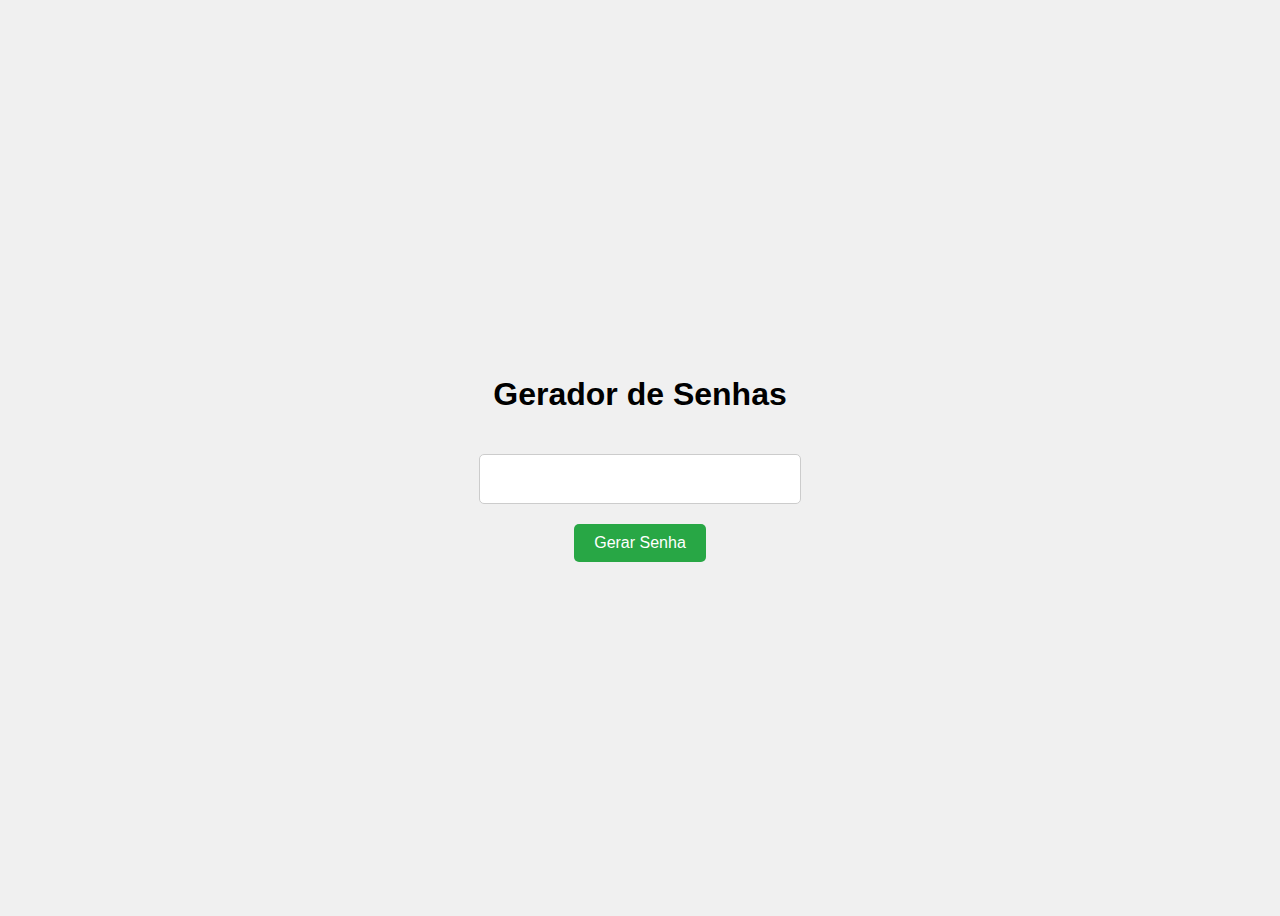
==== index.html @ adefcd38 ":data:29/09/2024" ====
<!DOCTYPE html>
<html lang="pt-BR">

<head>
    <meta charset="UTF-8">
    <meta name="viewport" content="width=device-width, initial-scale=1.0">
    <link rel="stylesheet" href="./src/css/styles.css">
    <title>Gerador de Senhas</title>
</head>

<body>
    <h1>Gerador de Senhas</h1>
    <input type="text" id="password" readonly>
    <button onclick="generatePassword()">Gerar Senha</button>


    <script src="./src/javascript/script.js"></script>
</body>

</html>
---- src/css/styles.css ----
body {
    font-family: Arial, sans-serif;
    display: flex;
    flex-direction: column;
    align-items: center;
    justify-content: center;
    height: 100vh;
    background-color: #f0f0f0;
}
#password {
    font-size: 24px;
    margin: 20px;
    padding: 10px;
    border: 1px solid #ccc;
    border-radius: 5px;
    width: 300px;
    text-align: center;
}
button {
    padding: 10px 20px;
    font-size: 16px;
    border: none;
    border-radius: 5px;
    background-color: #28a745;
    color: white;
    cursor: pointer;
}
button:hover {
    background-color: #218838;
}
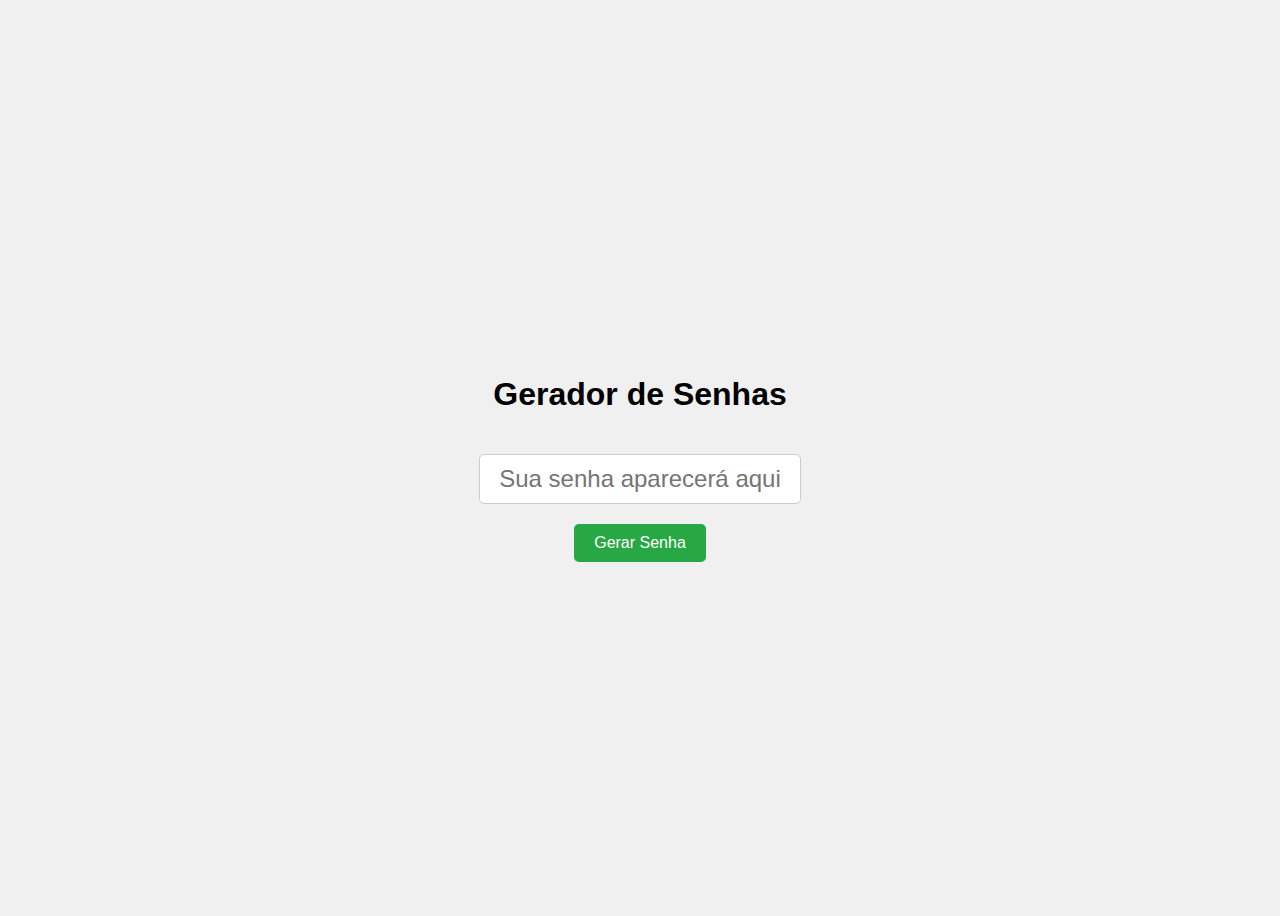
==== commit 50e491f1: "feat:novas funcionalidades" ====
--- a/index.html
+++ b/index.html
@@ -10,7 +10,7 @@
 
 <body>
     <h1>Gerador de Senhas</h1>
-    <input type="text" id="password" readonly>
+    <input type="text" id="password" placeholder="Sua senha aparecerá aqui" readonly>
     <button onclick="generatePassword()">Gerar Senha</button>
 
 
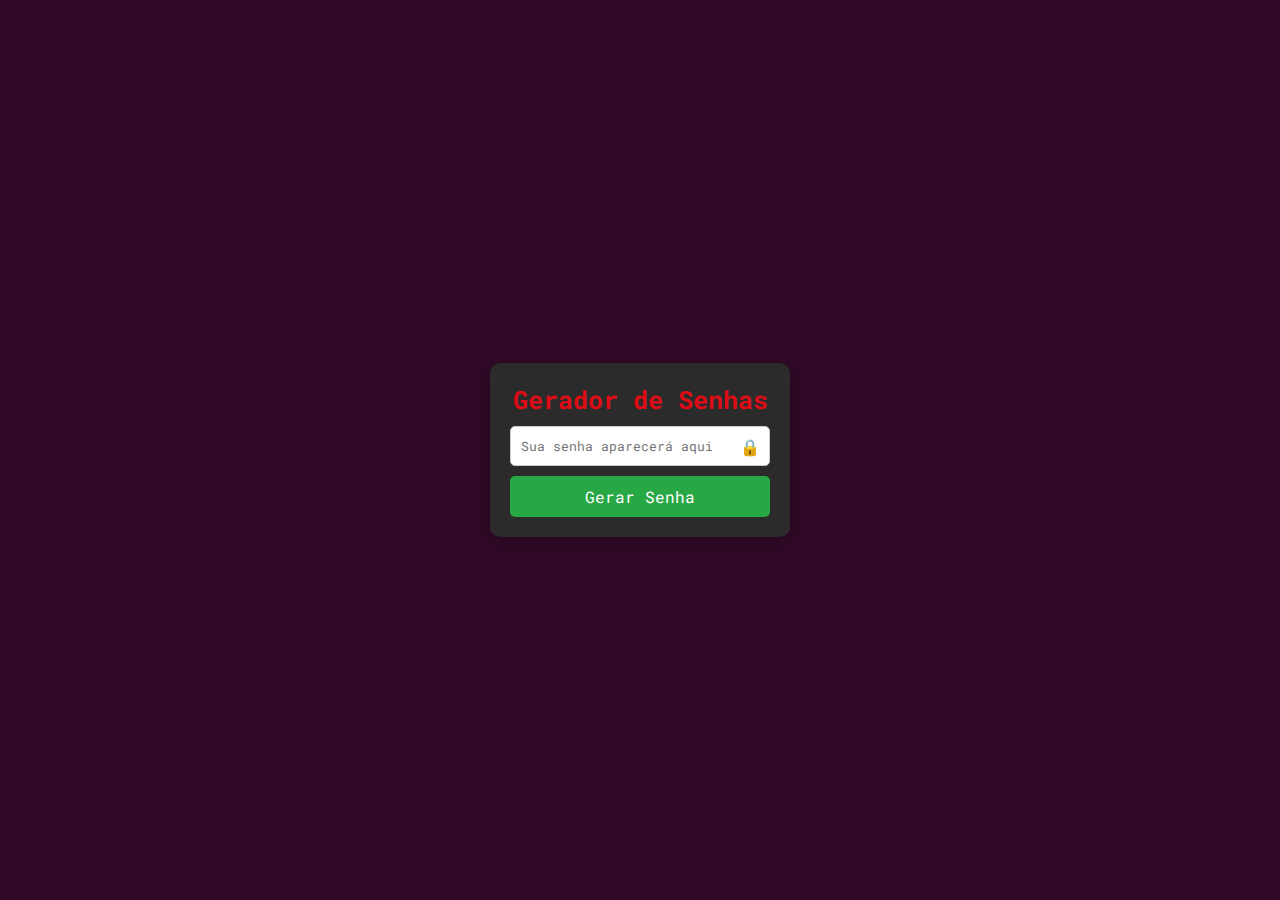
==== commit 25328c67: "atualização" ====
--- a/index.html
+++ b/index.html
@@ -9,12 +9,34 @@
 </head>
 
 <body>
+    <div class="Container">
     <h1>Gerador de Senhas</h1>
+    <div class="senha">
     <input type="text" id="password" placeholder="Sua senha aparecerá aqui" readonly>
+</div>
     <button onclick="generatePassword()">Gerar Senha</button>
-
+</div>
 
     <script src="./src/javascript/script.js"></script>
 </body>
 
-</html>+</html>
+
+
+
+
+
+
+
+
+
+
+
+
+
+
+
+
+
+
+
--- a/src/css/styles.css
+++ b/src/css/styles.css
@@ -1,4 +1,11 @@
+@import url('https://fonts.googleapis.com/css2?family=Roboto+Mono:ital,wght@0,100..700;1,100..700&display=swap');
 
+* {
+    padding: 0;
+    margin: 0;
+    box-sizing: border-box;
+    font-family: "Roboto Mono", monospace;
+}
 
 
 
@@ -13,9 +20,93 @@
     align-items: center;
     justify-content: center;
     height: 100vh;
-    background-color: #f0f0f0;
+    background-color: #300926;
 }
-#password {
+
+.Container {
+    /* display: flex;
+    flex-direction: column;
+    text-align: center;
+    justify-content: center;
+    align-items: center;
+   
+    border-radius: 15px;
+    height: 30vh;
+    width: 30vw;
+    background-color: lightblue;
+    border: 2px solid blue;
+    overflow: hidden;
+position: relative; */
+
+
+
+background-color: rgba(255, 255, 255, 0.8); /* Fundo branco com transparência */
+            border-radius: 10px;
+            padding: 20px;
+            box-shadow: 0 4px 20px rgba(0, 0, 0, 0.2);
+            width: 300px; /* Largura do quadrado */
+background-color: #2c2b2b;
+
+
+
+
+
+}
+
+h1 {
+    font-weight: 700;
+    font-size: 25px;
+    text-align: center;
+    color: #e50b15fd; 
+
+
+
+}
+
+input {
+    width: 100%;
+    padding: 10px;
+    margin: 10px 0;
+    border: 1px solid #ccc;
+    border-radius: 5px;
+}
+
+
+.senha {
+    position: relative;
+}
+
+.senha::after {
+    content: '🔒'; /* Ícone de cadeado */
+    position: absolute;
+    right: 10px;
+    top: 50%;
+    transform: translateY(-50%);
+}
+
+
+
+
+button {
+    width: 100%;
+    padding: 10px;
+    font-size: 16px;
+    background-color: #28a745;
+    color: white;
+    border: none;
+    border-radius: 5px;
+    cursor: pointer;
+}
+
+button:hover {
+    background-color: #218838;
+}
+
+
+
+
+
+ /* #password {
     font-size: 24px;
     margin: 20px;
     padding: 10px;
@@ -23,16 +114,4 @@
     border-radius: 5px;
     width: 300px;
     text-align: center;
-}
-button {
-    padding: 10px 20px;
-    font-size: 16px;
-    border: none;
-    border-radius: 5px;
-    background-color: #28a745;
-    color: white;
-    cursor: pointer;
-}
-button:hover {
-    background-color: #218838;
-}+} */
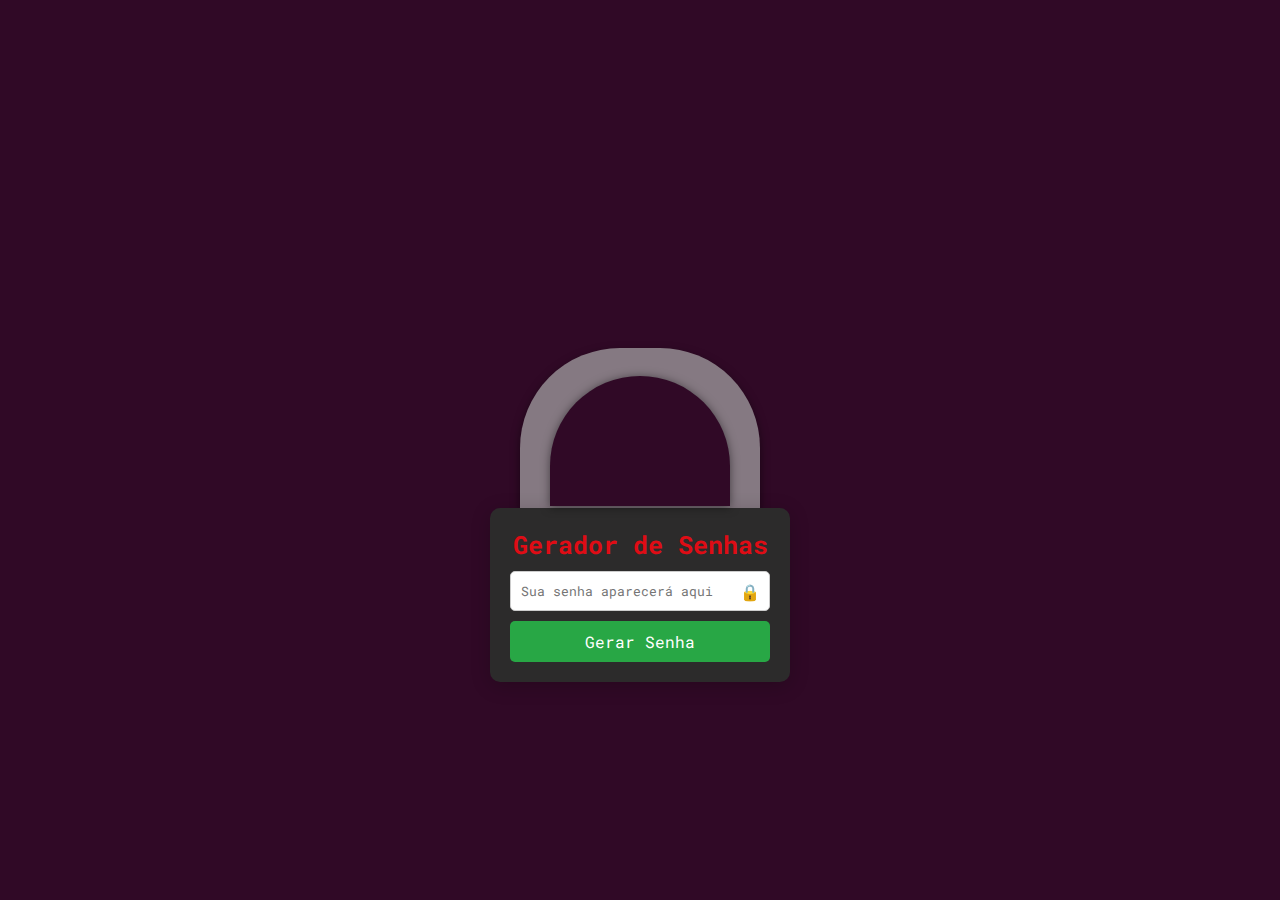
==== commit 8063403a: "cadeado" ====
--- a/index.html
+++ b/index.html
@@ -9,34 +9,17 @@
 </head>
 
 <body>
-    <div class="Container">
-    <h1>Gerador de Senhas</h1>
-    <div class="senha">
-    <input type="text" id="password" placeholder="Sua senha aparecerá aqui" readonly>
-</div>
-    <button onclick="generatePassword()">Gerar Senha</button>
-</div>
+    <div class="meio-circulo"></div>
+    <div class="meio-circulo-two"></div>
+    <div class="Container" id="cadeado">
+        <h1>Gerador de Senhas</h1>
+        <div class="senha">
+            <input type="text" id="password" placeholder="Sua senha aparecerá aqui" readonly>
+        </div>
+        <button onclick="generatePassword()">Gerar Senha</button>
+    </div>
 
     <script src="./src/javascript/script.js"></script>
 </body>
 
-</html>
-
-
-
-
-
-
-
-
-
-
-
-
-
-
-
-
-
-
-
+</html>--- a/src/css/styles.css
+++ b/src/css/styles.css
@@ -7,11 +7,27 @@
     font-family: "Roboto Mono", monospace;
 }
 
+.meio-circulo {
+    width: 180px;
+    height: 130px;
+    display: flex;
+    position: relative;
+    top: 17.5%;
+    background-color: #300926;
+    border-top-left-radius: 100px;
+    border-top-right-radius: 100px;
+    box-shadow: 0 1px 10px rgba(0, 0, 0, 0.5);
+}
 
-
-
-
-
+.meio-circulo-two {
+    width: 240px;
+    height: 150px;
+    padding: 80px;
+    background-color: rgba(169, 169, 169, 0.703);
+    border-top-left-radius: 100px;
+    border-top-right-radius: 100px;
+    box-shadow: 0 4px 10px rgba(0, 0, 0, 0.5);
+}
 
 body {
     font-family: Arial, sans-serif;
@@ -24,32 +40,12 @@
 }
 
 .Container {
-    /* display: flex;
-    flex-direction: column;
-    text-align: center;
-    justify-content: center;
-    align-items: center;
-   
-    border-radius: 15px;
-    height: 30vh;
-    width: 30vw;
-    background-color: lightblue;
-    border: 2px solid blue;
-    overflow: hidden;
-position: relative; */
-
-
-
-background-color: rgba(255, 255, 255, 0.8); /* Fundo branco com transparência */
-            border-radius: 10px;
-            padding: 20px;
-            box-shadow: 0 4px 20px rgba(0, 0, 0, 0.2);
-            width: 300px; /* Largura do quadrado */
-background-color: #2c2b2b;
-
-
-
-
+    background-color: rgba(255, 255, 255, 0.8);
+    border-radius: 10px;
+    padding: 20px;
+    box-shadow: 0 4px 20px rgba(0, 0, 0, 0.2);
+    width: 300px;
+    background-color: #2c2b2b;
 
 }
 
@@ -57,9 +53,7 @@
     font-weight: 700;
     font-size: 25px;
     text-align: center;
-    color: #e50b15fd; 
-
-
+    color: #e50b15fd;
 
 }
 
@@ -77,15 +71,12 @@
 }
 
 .senha::after {
-    content: '🔒'; /* Ícone de cadeado */
+    content: '🔒';
     position: absolute;
     right: 10px;
     top: 50%;
     transform: translateY(-50%);
 }
-
-
-
 
 button {
     width: 100%;
@@ -104,14 +95,3 @@
 
 
 
-
-
- /* #password {
-    font-size: 24px;
-    margin: 20px;
-    padding: 10px;
-    border: 1px solid #ccc;
-    border-radius: 5px;
-    width: 300px;
-    text-align: center;
-} */
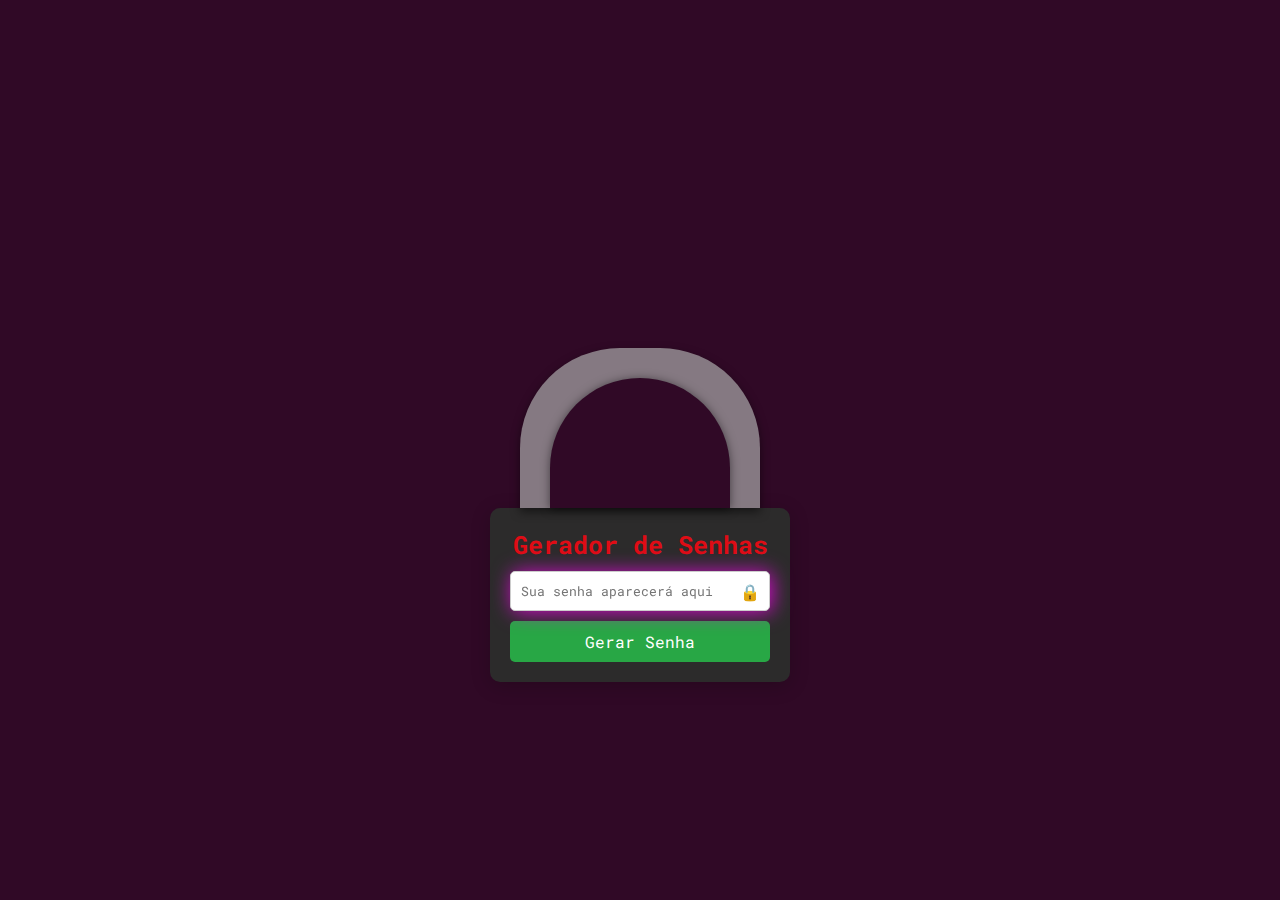
==== commit f4cd76d7: "fix:Correção de bugs" ====
--- a/index.html
+++ b/index.html
@@ -9,8 +9,10 @@
 </head>
 
 <body>
+    <div class="circle">
     <div class="meio-circulo"></div>
     <div class="meio-circulo-two"></div>
+    </div>
     <div class="Container" id="cadeado">
         <h1>Gerador de Senhas</h1>
         <div class="senha">
--- a/src/css/styles.css
+++ b/src/css/styles.css
@@ -7,12 +7,24 @@
     font-family: "Roboto Mono", monospace;
 }
 
+.circle {
+position: relative;
+
+
+
+    
+}
+
 .meio-circulo {
     width: 180px;
     height: 130px;
     display: flex;
     position: relative;
-    top: 17.5%;
+    align-items: center;
+    justify-content: center;
+    text-align: center;
+    margin: 0 auto;
+    top: 55.1%;
     background-color: #300926;
     border-top-left-radius: 100px;
     border-top-right-radius: 100px;
@@ -68,6 +80,7 @@
 
 .senha {
     position: relative;
+    filter: drop-shadow(2px 1px 10px #d40acd);
 }
 
 .senha::after {
@@ -93,5 +106,36 @@
     background-color: #218838;
 }
 
+/* Estilos gerais para .meio-circulo */
+.meio-circulo {
+    width: 180px;
+    height: 130px;
+    display: flex;
+    position: relative;
+    background-color: #300926;
+    border-top-left-radius: 100px;
+    border-top-right-radius: 100px;
+    box-shadow: 0 1px 10px rgba(0, 0, 0, 0.5);
+}
 
+/* Media screen 430 */
+@media screen and (max-width: 430px) {
+    .meio-circulo {
+        top: 0.8%;
+    }
+}
 
+/* Media screen 480 */
+@media screen and (max-width: 480px) {
+    .meio-circulo {
+        top: 25.8%;
+    }
+}
+
+/* Media screen 600 */
+@media screen and (max-width: 600px) {
+    .meio-circulo {
+        /* top pode ser definido aqui se necessário */
+         top: 54.7%; 
+    }
+}
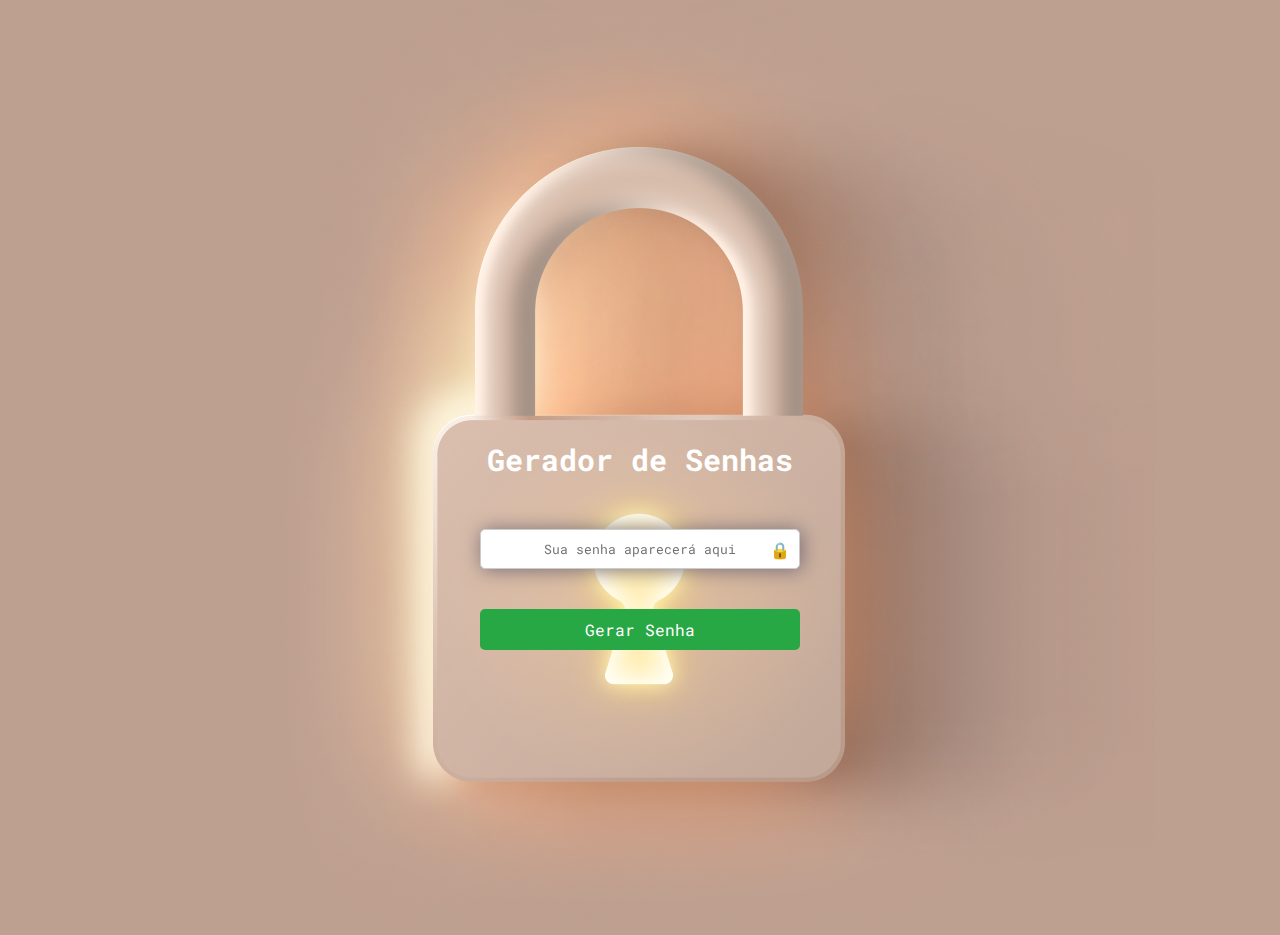
==== commit 8c121c76: "Feat: Atualização designer" ====
--- a/index.html
+++ b/index.html
@@ -13,7 +13,11 @@
     <div class="meio-circulo"></div>
     <div class="meio-circulo-two"></div>
     </div>
+
+    <img src="./img/Frame 1.png" alt="">
+
     <div class="Container" id="cadeado">
+       
         <h1>Gerador de Senhas</h1>
         <div class="senha">
             <input type="text" id="password" placeholder="Sua senha aparecerá aqui" readonly>
--- a/src/css/styles.css
+++ b/src/css/styles.css
@@ -5,40 +5,7 @@
     margin: 0;
     box-sizing: border-box;
     font-family: "Roboto Mono", monospace;
-}
 
-.circle {
-position: relative;
-
-
-
-    
-}
-
-.meio-circulo {
-    width: 180px;
-    height: 130px;
-    display: flex;
-    position: relative;
-    align-items: center;
-    justify-content: center;
-    text-align: center;
-    margin: 0 auto;
-    top: 55.1%;
-    background-color: #300926;
-    border-top-left-radius: 100px;
-    border-top-right-radius: 100px;
-    box-shadow: 0 1px 10px rgba(0, 0, 0, 0.5);
-}
-
-.meio-circulo-two {
-    width: 240px;
-    height: 150px;
-    padding: 80px;
-    background-color: rgba(169, 169, 169, 0.703);
-    border-top-left-radius: 100px;
-    border-top-right-radius: 100px;
-    box-shadow: 0 4px 10px rgba(0, 0, 0, 0.5);
 }
 
 body {
@@ -47,29 +14,46 @@
     flex-direction: column;
     align-items: center;
     justify-content: center;
-    height: 100vh;
-    background-color: #300926;
+    height: 100vh;   
+    background: linear-gradient(to right, #bea091, #bea091);
+
+}
+
+img {
+    display: flex;
+    position: relative;
+    left: 4.4rem;
+    justify-content: center;
+    align-items: center;
+    
 }
 
 .Container {
+    flex-direction: column;
     background-color: rgba(255, 255, 255, 0.8);
-    border-radius: 10px;
-    padding: 20px;
-    box-shadow: 0 4px 20px rgba(0, 0, 0, 0.2);
-    width: 300px;
-    background-color: #2c2b2b;
+    box-shadow: 0 4px 20px rgba(0, 0, 0, 0.0);
+    width: 20rem;
+    background-color: #83838300;
+    position: absolute;
+    top: 30rem;
+    justify-content: center;
+    align-items: center;
 
 }
 
 h1 {
-    font-weight: 700;
-    font-size: 25px;
+    position: relative;
+    top: -40px;
+    font-weight: 800;
+    font-size: 30px;
     text-align: center;
-    color: #e50b15fd;
+    color: #FFFFFF;
 
 }
 
 input {
+    display: flex;
+    text-align: center;
     width: 100%;
     padding: 10px;
     margin: 10px 0;
@@ -80,7 +64,7 @@
 
 .senha {
     position: relative;
-    filter: drop-shadow(2px 1px 10px #d40acd);
+    filter: drop-shadow(2px 1px 10px #766b76);
 }
 
 .senha::after {
@@ -92,11 +76,13 @@
 }
 
 button {
+    position: relative;
+    margin-top: 30px;
     width: 100%;
     padding: 10px;
     font-size: 16px;
     background-color: #28a745;
-    color: white;
+    color: #FFFFFF;
     border: none;
     border-radius: 5px;
     cursor: pointer;
@@ -106,16 +92,8 @@
     background-color: #218838;
 }
 
-/* Estilos gerais para .meio-circulo */
-.meio-circulo {
-    width: 180px;
-    height: 130px;
-    display: flex;
-    position: relative;
-    background-color: #300926;
-    border-top-left-radius: 100px;
-    border-top-right-radius: 100px;
-    box-shadow: 0 1px 10px rgba(0, 0, 0, 0.5);
+button:active {
+    background-color: #21883796;
 }
 
 /* Media screen 430 */
@@ -136,6 +114,6 @@
 @media screen and (max-width: 600px) {
     .meio-circulo {
         /* top pode ser definido aqui se necessário */
-         top: 54.7%; 
+        top: 54.7%;
     }
-}
+}